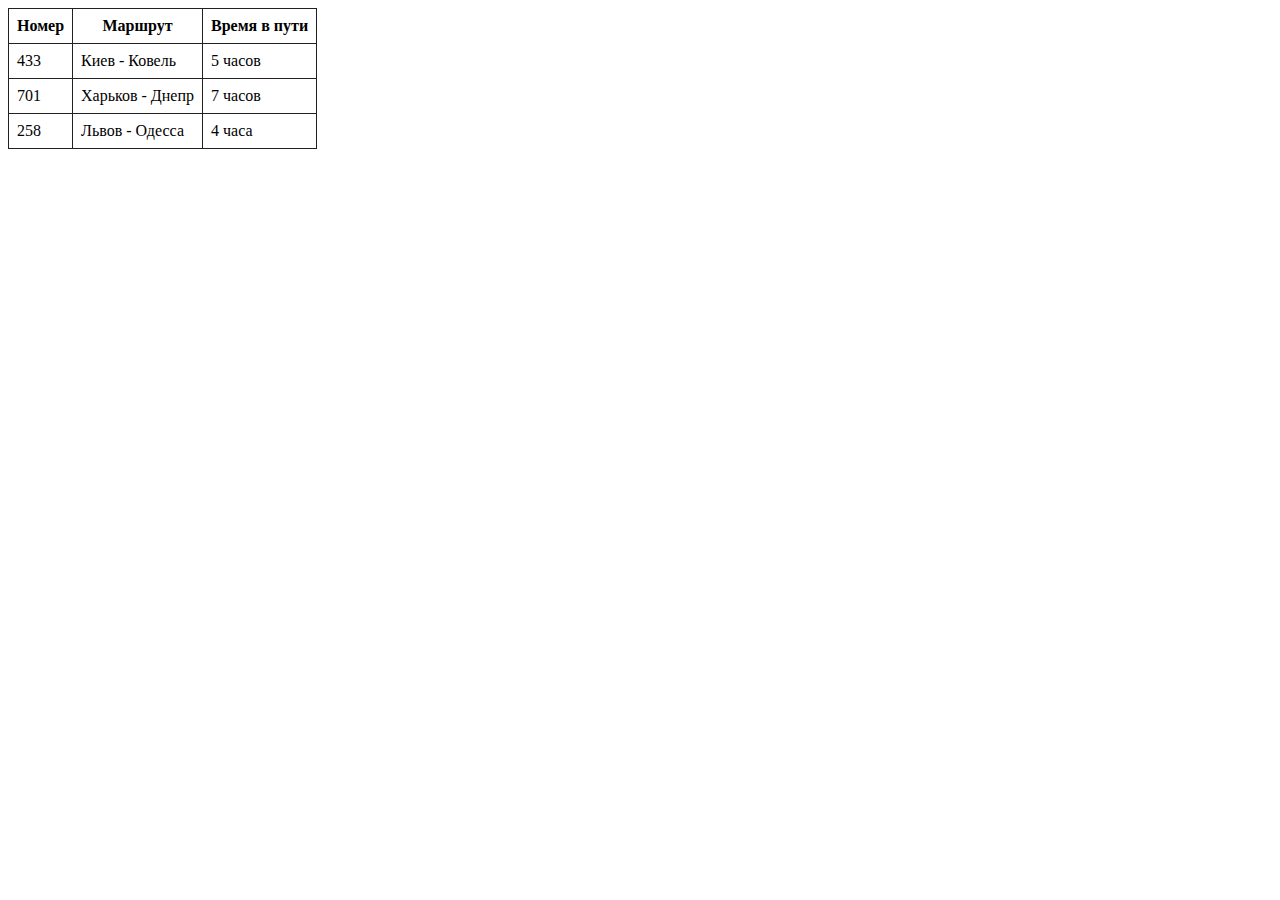
==== index.html @ 676926b1 "Додає стилізовану таблицю" ====
<!DOCTYPE html>
<html lang="en">
  <head>
    <meta charset="UTF-8" />
    <meta name="viewport" content="width=device-width, initial-scale=1.0" />
    <link rel="stylesheet" href="./css/style.css" />
    <title>Document</title>
  </head>
  <body>
    <table class="schedule">
      <thead>
        <tr>
          <th>Номер</th>
          <th>Маршрут</th>
          <th>Время в пути</th>
        </tr>
      </thead>

      <tbody class="schedule-body">
        <tr>
          <td>433</td>
          <td>Киев - Ковель</td>
          <td>5 часов</td>
        </tr>
        <tr>
          <td>701</td>
          <td>Харьков - Днепр</td>
          <td>7 часов</td>
        </tr>
        <tr>
          <td>258</td>
          <td>Львов - Одесса</td>
          <td>4 часа</td>
        </tr>
      </tbody>
    </table>
  </body>
</html>
---- css/style.css ----
.schedule-body > tr:hover {
  background-color: orange;
}

/* Оформление таблицы */
.schedule {
  border-collapse: collapse;
}

.schedule th,
.schedule td {
  padding: 8px;
  border: 1px solid #212121;
}
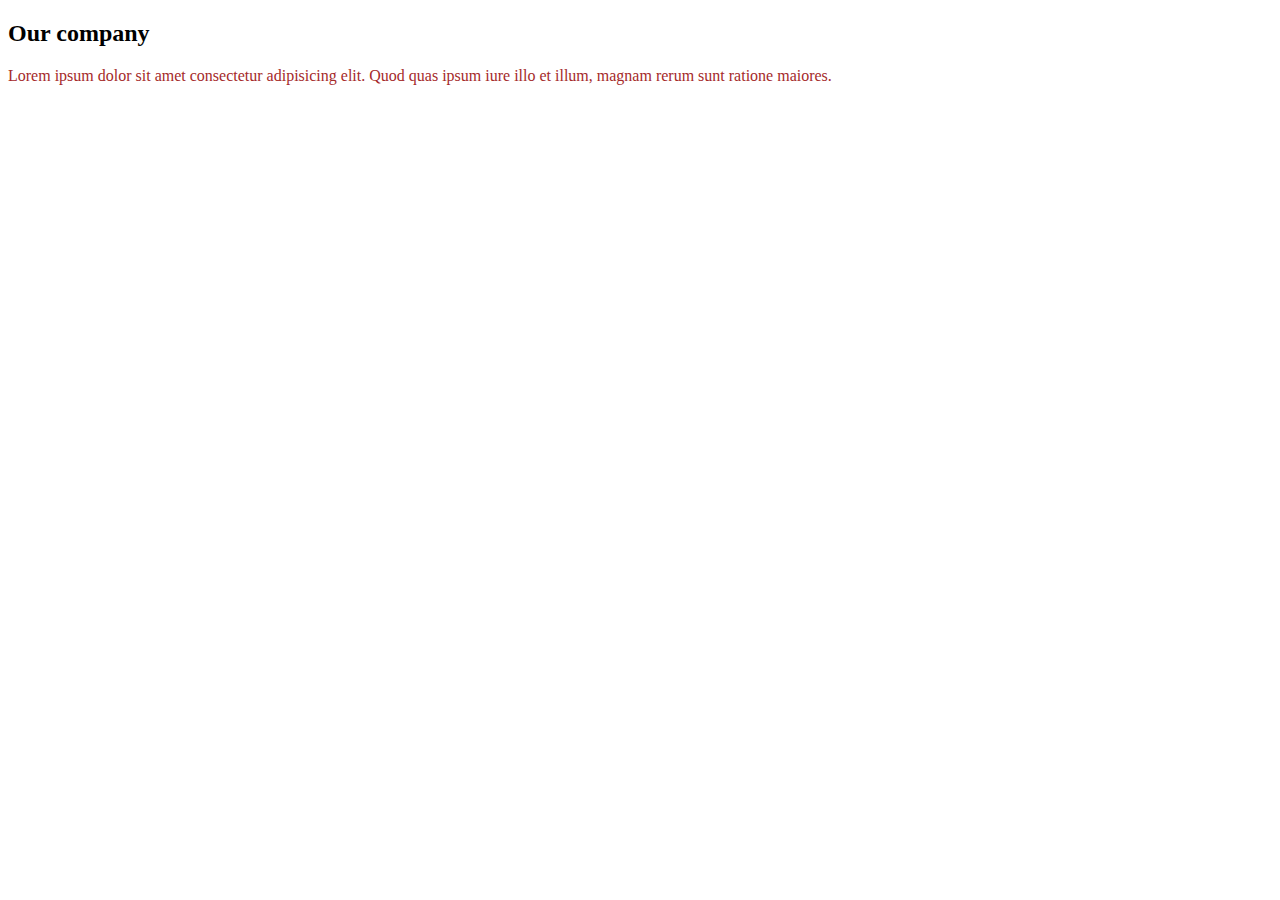
==== commit 7bd1337f: "Фіксить розмітку та стилі" ====
--- a/index.html
+++ b/index.html
@@ -7,32 +7,12 @@
     <title>Document</title>
   </head>
   <body>
-    <table class="schedule">
-      <thead>
-        <tr>
-          <th>Номер</th>
-          <th>Маршрут</th>
-          <th>Время в пути</th>
-        </tr>
-      </thead>
-
-      <tbody class="schedule-body">
-        <tr>
-          <td>433</td>
-          <td>Киев - Ковель</td>
-          <td>5 часов</td>
-        </tr>
-        <tr>
-          <td>701</td>
-          <td>Харьков - Днепр</td>
-          <td>7 часов</td>
-        </tr>
-        <tr>
-          <td>258</td>
-          <td>Львов - Одесса</td>
-          <td>4 часа</td>
-        </tr>
-      </tbody>
-    </table>
+    <section class="section">
+      <h2 class="section-title">Our company</h2>
+      <p class="section-text">
+        Lorem ipsum dolor sit amet consectetur adipisicing elit. Quod quas ipsum
+        iure illo et illum, magnam rerum sunt ratione maiores.
+      </p>
+    </section>
   </body>
 </html>
--- a/css/style.css
+++ b/css/style.css
@@ -1,14 +1,19 @@
-.schedule-body > tr:hover {
-  background-color: orange;
+p {
+  color: blue;
 }
 
-/* Оформление таблицы */
-.schedule {
-  border-collapse: collapse;
+p[class] {
+  color: green;
 }
 
-.schedule th,
-.schedule td {
-  padding: 8px;
-  border: 1px solid #212121;
+.section-text {
+  color: yellow;
 }
+
+.section > .section-text {
+  color: blueviolet;
+}
+
+.section .section-text {
+  color: brown;
+}
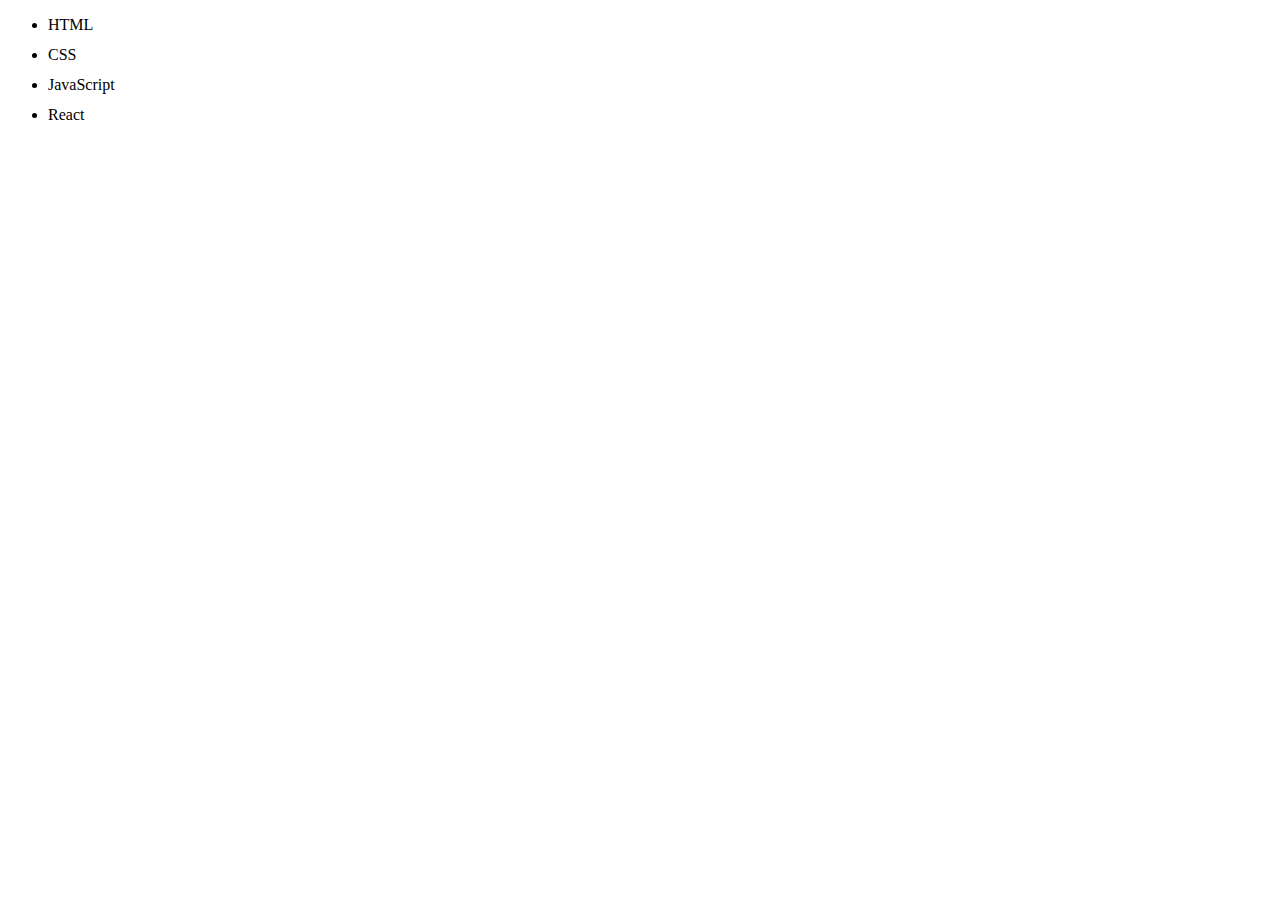
==== commit 51a0f4dc: "Додає, сам не пам'ятаю що" ====
--- a/index.html
+++ b/index.html
@@ -7,12 +7,11 @@
     <title>Document</title>
   </head>
   <body>
-    <section class="section">
-      <h2 class="section-title">Our company</h2>
-      <p class="section-text">
-        Lorem ipsum dolor sit amet consectetur adipisicing elit. Quod quas ipsum
-        iure illo et illum, magnam rerum sunt ratione maiores.
-      </p>
-    </section>
+    <ul class="list">
+      <li class="list-item">HTML</li>
+      <li class="list-item">CSS</li>
+      <li class="list-item">JavaScript</li>
+      <li class="list-item">React</li>
+    </ul>
   </body>
 </html>
--- a/css/style.css
+++ b/css/style.css
@@ -1,19 +1,7 @@
-p {
-  color: blue;
+.list-item {
+  margin-bottom: 12px;
 }
 
-p[class] {
-  color: green;
+.list-item:last-child {
+  margin-bottom: 0;
 }
-
-.section-text {
-  color: yellow;
-}
-
-.section > .section-text {
-  color: blueviolet;
-}
-
-.section .section-text {
-  color: brown;
-}
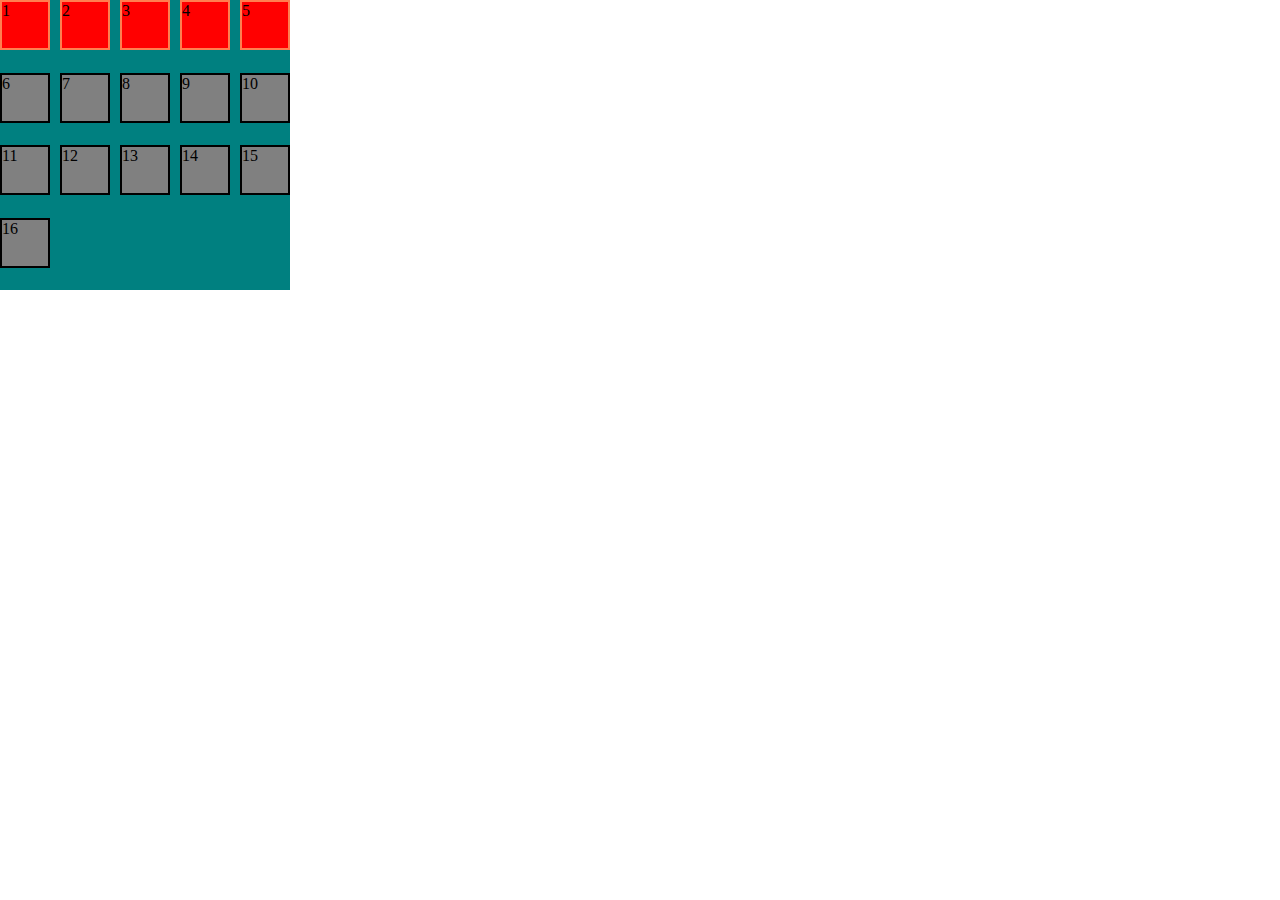
==== commit 49fc180d: "Додає структурні псевдокласи" ====
--- a/index.html
+++ b/index.html
@@ -7,11 +7,23 @@
     <title>Document</title>
   </head>
   <body>
-    <ul class="list">
-      <li class="list-item">HTML</li>
-      <li class="list-item">CSS</li>
-      <li class="list-item">JavaScript</li>
-      <li class="list-item">React</li>
-    </ul>
+    <div class="test-container">
+      <div class="test-element">1</div>
+      <div class="test-element">2</div>
+      <div class="test-element">3</div>
+      <div class="test-element">4</div>
+      <div class="test-element">5</div>
+      <div class="test-element">6</div>
+      <div class="test-element">7</div>
+      <div class="test-element">8</div>
+      <div class="test-element">9</div>
+      <div class="test-element">10</div>
+      <div class="test-element">11</div>
+      <div class="test-element">12</div>
+      <div class="test-element">13</div>
+      <div class="test-element">14</div>
+      <div class="test-element">15</div>
+      <div class="test-element">16</div>
+    </div>
   </body>
 </html>
--- a/css/style.css
+++ b/css/style.css
@@ -1,7 +1,48 @@
-.list-item {
-  margin-bottom: 12px;
+html {
+  box-sizing: border-box;
 }
 
-.list-item:last-child {
-  margin-bottom: 0;
+*,
+*::before,
+*::after {
+  box-sizing: inherit;
 }
+
+body {
+  margin: 0;
+}
+
+.test-container {
+  display: flex;
+  flex-wrap: wrap;
+  width: 290px;
+  height: 290px;
+  background-color: teal;
+}
+
+.test-element {
+  width: 50px;
+  height: 50px;
+  background-color: red;
+  border: 2px solid black;
+}
+
+/* 5, 10, 15
+an + b
+a = 5, b = 5 
+5n + 5
+5 * 0 + 5 = 5
+5 * 1 + 5 = 10
+5 * 2 + 5 = 15 */
+
+.test-element:not(:nth-child(5n + 5)) {
+  margin-right: 10px;
+}
+
+.test-element:nth-child(n + 6) {
+  background-color: grey;
+}
+
+.test-element:nth-child(-n + 5) {
+  border: 2px solid coral;
+}
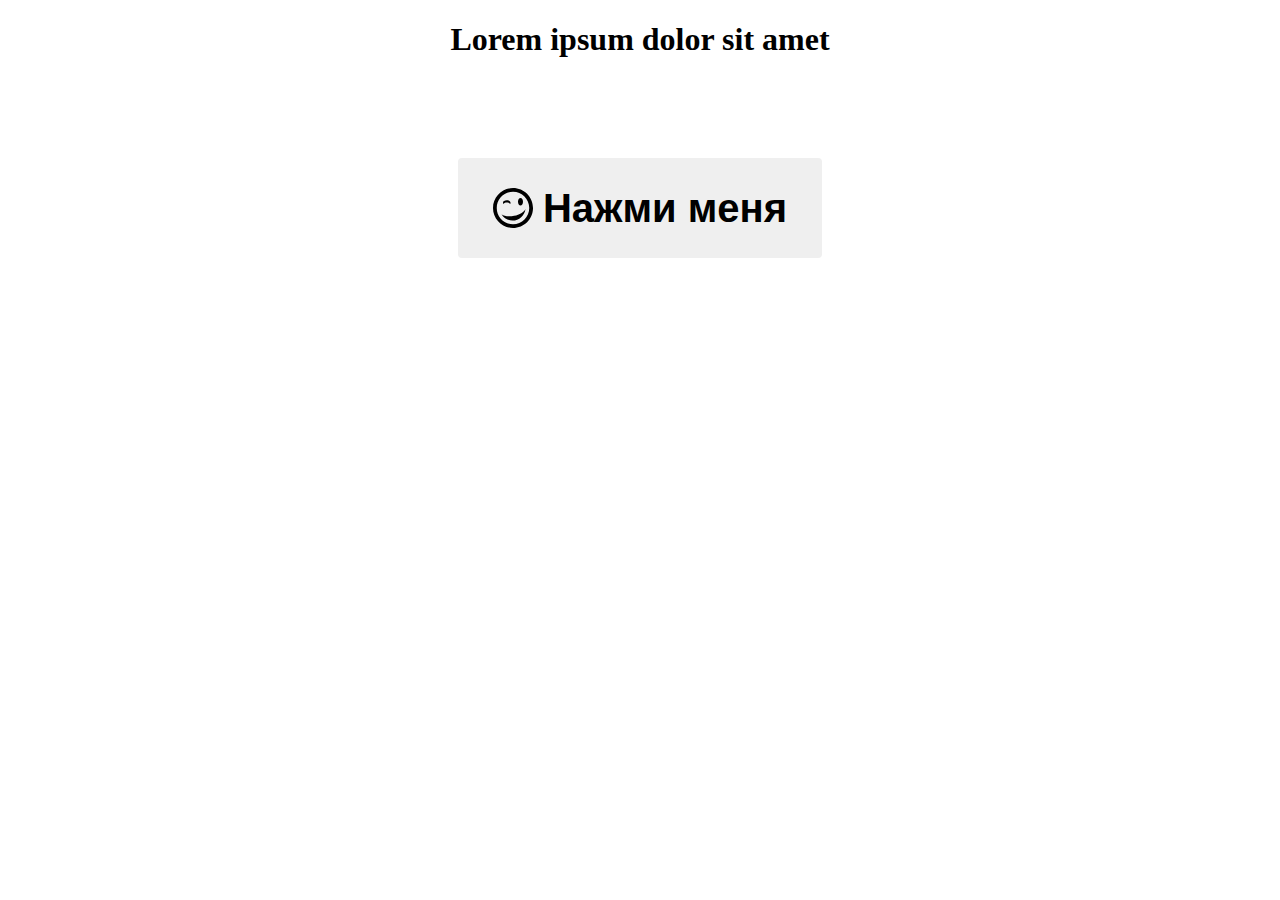
==== commit ca2301e2: "Додає кнопку" ====
--- a/index.html
+++ b/index.html
@@ -7,23 +7,39 @@
     <title>Document</title>
   </head>
   <body>
-    <div class="test-container">
-      <div class="test-element">1</div>
-      <div class="test-element">2</div>
-      <div class="test-element">3</div>
-      <div class="test-element">4</div>
-      <div class="test-element">5</div>
-      <div class="test-element">6</div>
-      <div class="test-element">7</div>
-      <div class="test-element">8</div>
-      <div class="test-element">9</div>
-      <div class="test-element">10</div>
-      <div class="test-element">11</div>
-      <div class="test-element">12</div>
-      <div class="test-element">13</div>
-      <div class="test-element">14</div>
-      <div class="test-element">15</div>
-      <div class="test-element">16</div>
-    </div>
+    <header></header>
+    <main>
+      <section class="qwerty">
+        <div class="container">
+          <!-- <div class="test-container">
+            <div class="test-element">1</div>
+            <div class="test-element">2</div>
+            <div class="test-element">3</div>
+            <div class="test-element">4</div>
+            <div class="test-element">5</div>
+            <div class="test-element">6</div>
+            <div class="test-element">7</div>
+            <div class="test-element">8</div>
+            <div class="test-element">9</div>
+            <div class="test-element">10</div>
+            <div class="test-element">11</div>
+            <div class="test-element">12</div>
+            <div class="test-element">13</div>
+            <div class="test-element">14</div>
+            <div class="test-element">15</div>
+            <div class="test-element">16</div>
+          </div> -->
+          <h1 class="title">Lorem ipsum dolor sit amet</h1>  
+          <button class="btn" type="button">
+            <svg class="wink" width="40" height="40">
+              <use href="../images/sprite.svg#wink"></use>
+            </svg>Нажми меня
+            <svg class="evil" width="40" height="40">
+              <use href="../images/sprite.svg#evil"></use>
+            </svg>
+          </button>
+        </div>
+    </main>
+    <footer></footer>
   </body>
 </html>
--- a/css/style.css
+++ b/css/style.css
@@ -46,3 +46,74 @@
 .test-element:nth-child(-n + 5) {
   border: 2px solid coral;
 }
+
+/* .navigation-menu {
+  display: flex;
+} */
+
+.container {
+  width: 1200px;
+  padding-left: 15px;
+  padding-right: 15px;
+  margin-right: auto;
+  margin-left: auto;
+}
+
+.qwerty {
+  /* background-color: aqua; */
+}
+
+.title {
+  margin-top: 50;
+  margin-bottom: 100px;
+
+  text-align: center;
+}
+
+.btn {
+  position: relative;
+
+  display: flex;
+  align-items: center;
+  padding: 20px 35px;
+  border: none;
+  border-radius: 4px;
+  margin-right: auto;
+  margin-left: auto;
+
+  font-family: Arial, Helvetica, sans-serif;
+  font-size: 40px;
+  font-weight: 700;
+  line-height: 1.5;
+
+  overflow: hidden;
+}
+
+.btn:hover,
+.btn:focus {
+  background-color: red;
+  color: green;
+}
+
+.wink {
+  margin-right: 10px;
+
+  transition: transform 250ms linear;
+}
+
+.btn:hover .wink,
+.btn:focus .wink {
+  transform: translateY(-80px);
+}
+
+.evil {
+  position: absolute;
+
+  transform: translateY(80px);
+  transition: transform 250ms linear;
+}
+
+.btn:hover .evil,
+.btn:focus .evil {
+  transform: translateY(0);
+}
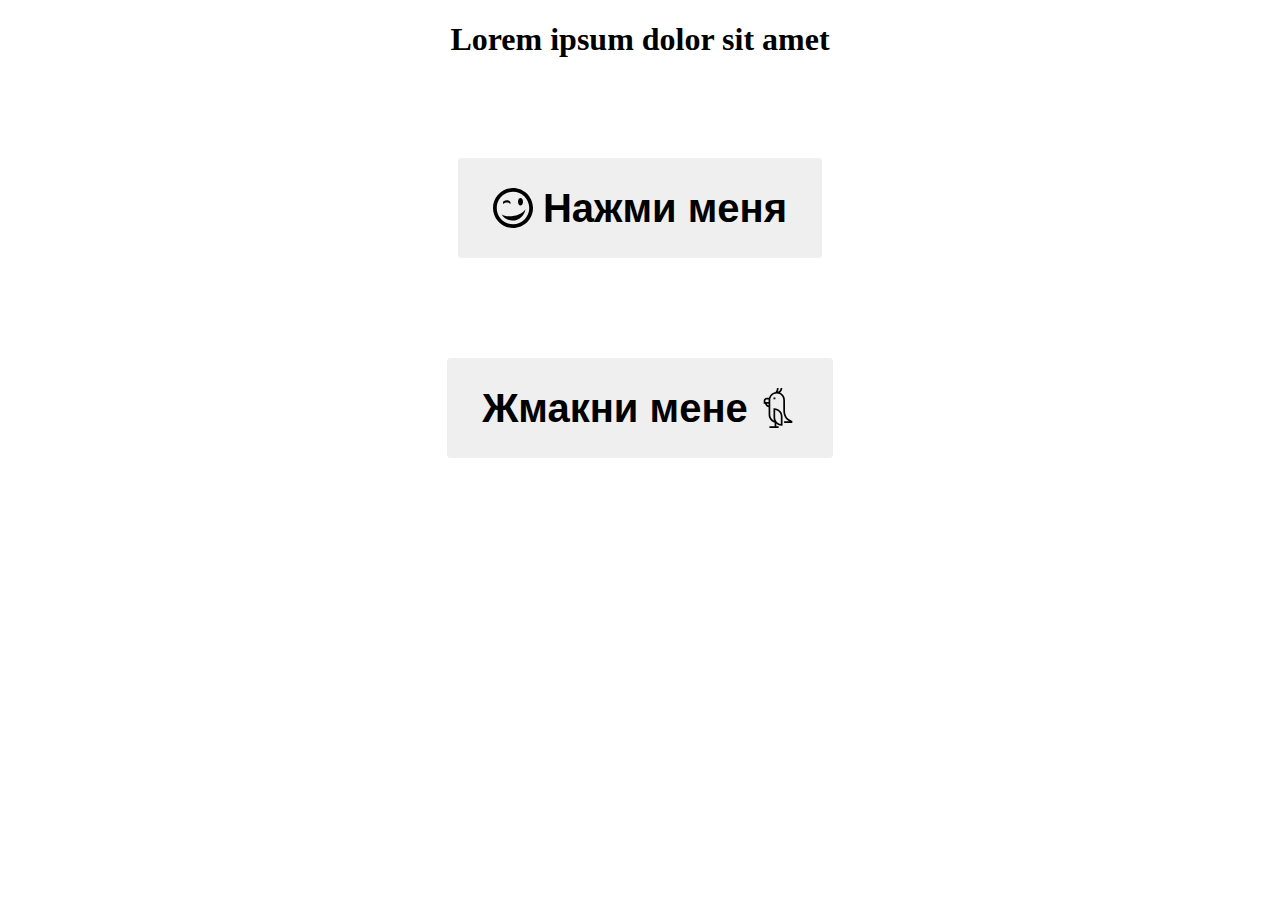
==== commit 1fd5d325: "Додає ще однку кнопку" ====
--- a/index.html
+++ b/index.html
@@ -38,6 +38,9 @@
               <use href="../images/sprite.svg#evil"></use>
             </svg>
           </button>
+          <button class="button">
+            Жмакни мене
+          </button>
         </div>
     </main>
     <footer></footer>
--- a/css/style.css
+++ b/css/style.css
@@ -117,3 +117,74 @@
 .btn:focus .evil {
   transform: translateY(0);
 }
+
+.button {
+  position: relative;
+
+  display: flex;
+  align-items: center;
+
+  padding: 20px 35px;
+  border: none;
+  border-radius: 4px;
+  margin-top: 100px;
+  margin-right: auto;
+  margin-left: auto;
+
+  font-family: Arial, Helvetica, sans-serif;
+  font-size: 40px;
+  font-weight: 700;
+  line-height: 1.5;
+
+  overflow: hidden;
+  color: black;
+}
+
+.button:hover,
+.button:focus {
+  background-color: silver;
+  color: #fff;
+  box-shadow: 2px 2px 4px 2px rgba(0, 0, 0, 0.3);
+}
+
+.button::after {
+  content: '';
+  display: block;
+  width: 40px;
+  height: 40px;
+  margin-left: 10px;
+
+  /* background-color: red; */
+  background-image: url(../images/svg/bird.svg);
+  background-size: contain;
+
+  transition: transform 250ms linear;
+}
+
+.button:hover::after,
+.button:focus::after {
+  transform: translateY(-80px);
+}
+
+.button::before {
+  position: absolute;
+  top: 50%;
+  right: 35px;
+
+  content: '';
+  display: block;
+  width: 40px;
+  height: 40px;
+
+  /* background-color: green; */
+  background-image: url(../images/svg/cat.svg);
+  background-size: contain;
+
+  transform: translateY(calc(-50% + 80px));
+  transition: transform 250ms linear;
+}
+
+.button:hover::before,
+.button:focus::before {
+  transform: translateY(-50%);
+}
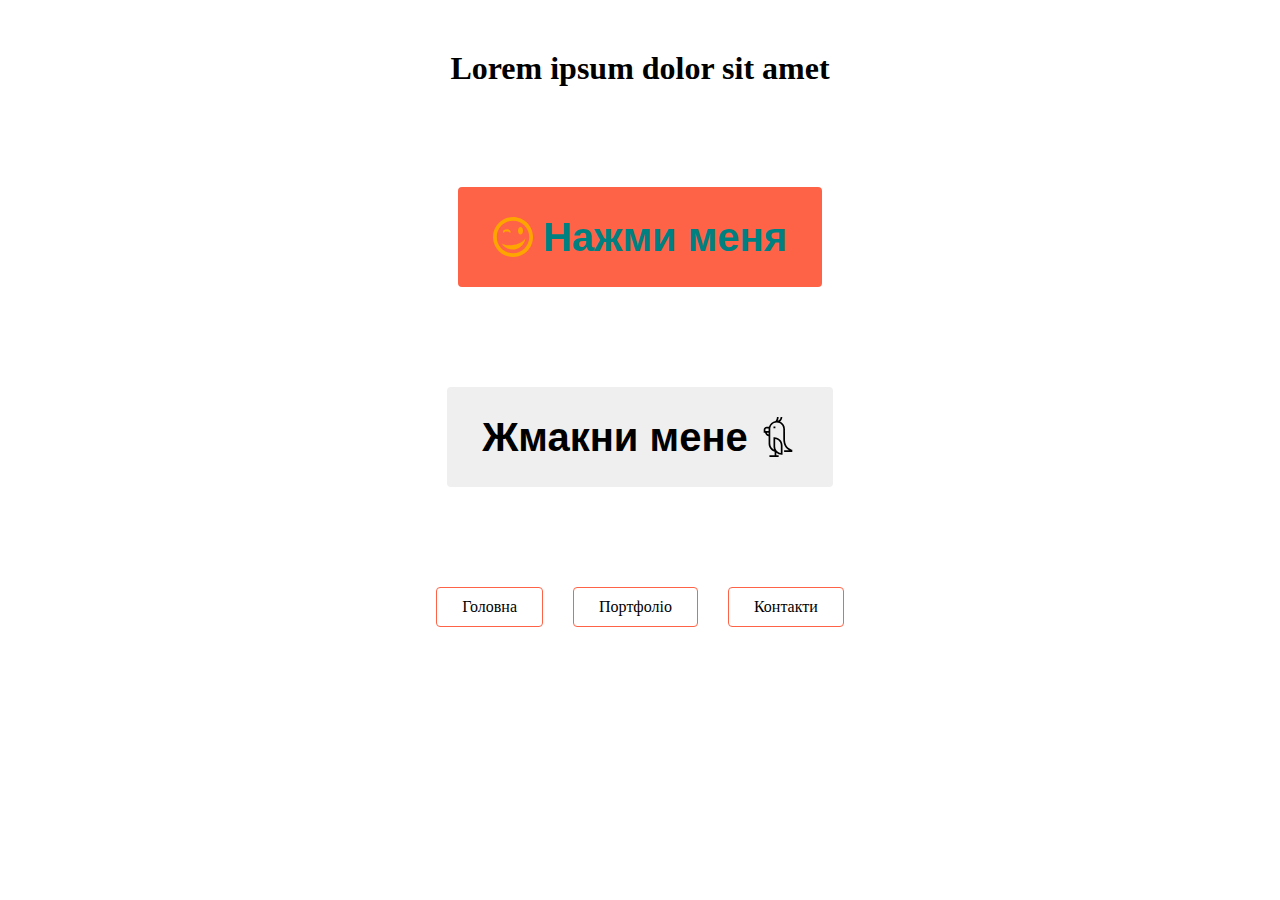
==== commit 2bd25c4a: "Додає зміни в розмітку" ====
--- a/index.html
+++ b/index.html
@@ -9,7 +9,7 @@
   <body>
     <header></header>
     <main>
-      <section class="qwerty">
+      <section class="section">
         <div class="container">
           <!-- <div class="test-container">
             <div class="test-element">1</div>
@@ -29,7 +29,7 @@
             <div class="test-element">15</div>
             <div class="test-element">16</div>
           </div> -->
-          <h1 class="title">Lorem ipsum dolor sit amet</h1>  
+          <h1 class="title">Lorem ipsum dolor sit amet</h1>
           <button class="btn" type="button">
             <svg class="wink" width="40" height="40">
               <use href="../images/sprite.svg#wink"></use>
@@ -38,10 +38,30 @@
               <use href="../images/sprite.svg#evil"></use>
             </svg>
           </button>
+        </div>
+      </section>
+      <section class="section">
+        <div class="container">
           <button class="button">
             Жмакни мене
           </button>
         </div>
+      </section>
+      <section class="section">
+        <div class="container">
+          <ul class="list">
+            <li class="list-item">
+              <a class="list-item-link" href="">Головна</a>
+            </li>
+            <li class="list-item">
+              <a class="list-item-link" href="">Портфоліо</a>
+            </li>
+            <li class="list-item">
+              <a class="list-item-link" href="">Контакти</a>
+            </li>
+          </ul>
+        </div>
+      </section>
     </main>
     <footer></footer>
   </body>
--- a/css/style.css
+++ b/css/style.css
@@ -59,16 +59,20 @@
   margin-left: auto;
 }
 
-.qwerty {
+.section {
+  padding-top: 50px;
+  padding-bottom: 50px;
   /* background-color: aqua; */
 }
 
 .title {
-  margin-top: 50;
+  margin-top: 0;
   margin-bottom: 100px;
 
   text-align: center;
 }
+
+/* Кнопка з іконкою (зроблена через svg спрайт) */
 
 .btn {
   position: relative;
@@ -86,19 +90,27 @@
   font-weight: 700;
   line-height: 1.5;
 
+  color: teal;
+  background-color: tomato;
+
   overflow: hidden;
 }
 
 .btn:hover,
 .btn:focus {
-  background-color: red;
-  color: green;
+  color: tomato;
+  background-color: teal;
+}
+
+.wink,
+.evil {
+  transition: transform 250ms linear;
 }
 
 .wink {
   margin-right: 10px;
 
-  transition: transform 250ms linear;
+  fill: orange;
 }
 
 .btn:hover .wink,
@@ -109,8 +121,9 @@
 .evil {
   position: absolute;
 
+  fill: yellowgreen;
+
   transform: translateY(80px);
-  transition: transform 250ms linear;
 }
 
 .btn:hover .evil,
@@ -118,6 +131,8 @@
   transform: translateY(0);
 }
 
+/* Кнопка з іконкою 2 (зроблена через псевдоелементи)*/
+
 .button {
   position: relative;
 
@@ -127,7 +142,6 @@
   padding: 20px 35px;
   border: none;
   border-radius: 4px;
-  margin-top: 100px;
   margin-right: auto;
   margin-left: auto;
 
@@ -147,18 +161,22 @@
   box-shadow: 2px 2px 4px 2px rgba(0, 0, 0, 0.3);
 }
 
-.button::after {
+.button::after,
+.button::before {
   content: '';
   display: block;
   width: 40px;
   height: 40px;
+
+  background-size: contain;
+
+  transition: transform 250ms linear;
+}
+
+.button::after {
   margin-left: 10px;
 
-  /* background-color: red; */
   background-image: url(../images/svg/bird.svg);
-  background-size: contain;
-
-  transition: transform 250ms linear;
 }
 
 .button:hover::after,
@@ -171,20 +189,60 @@
   top: 50%;
   right: 35px;
 
-  content: '';
-  display: block;
-  width: 40px;
-  height: 40px;
-
-  /* background-color: green; */
   background-image: url(../images/svg/cat.svg);
-  background-size: contain;
 
   transform: translateY(calc(-50% + 80px));
-  transition: transform 250ms linear;
 }
 
 .button:hover::before,
 .button:focus::before {
   transform: translateY(-50%);
 }
+
+/* Пункт меню з підкресленням */
+
+.list {
+  display: flex;
+  justify-content: center;
+
+  margin: 0;
+  padding: 0;
+  list-style-type: none;
+}
+
+.list-item:not(:last-child) {
+margin-right: 30px;
+}
+
+.list-item-link {
+  position: relative;
+
+  display: block;
+  padding: 10px 25px;
+  border-radius: 4px;
+
+
+  text-decoration: none;
+  color: black;
+  border: 1px solid tomato;
+}
+
+.list-item-link::after {
+  position: absolute;
+  left: 0;
+  bottom: 0;
+
+  content: "";
+  display: block;
+  width: 100%;
+  height: 4px;
+
+  background-color: yellow;
+
+  transform: scaleX(0);
+  transition: transform 250ms linear;
+}
+
+.list-item-link:hover::after, .list-item-link:focus::after {
+  transform: scaleX(1);
+}